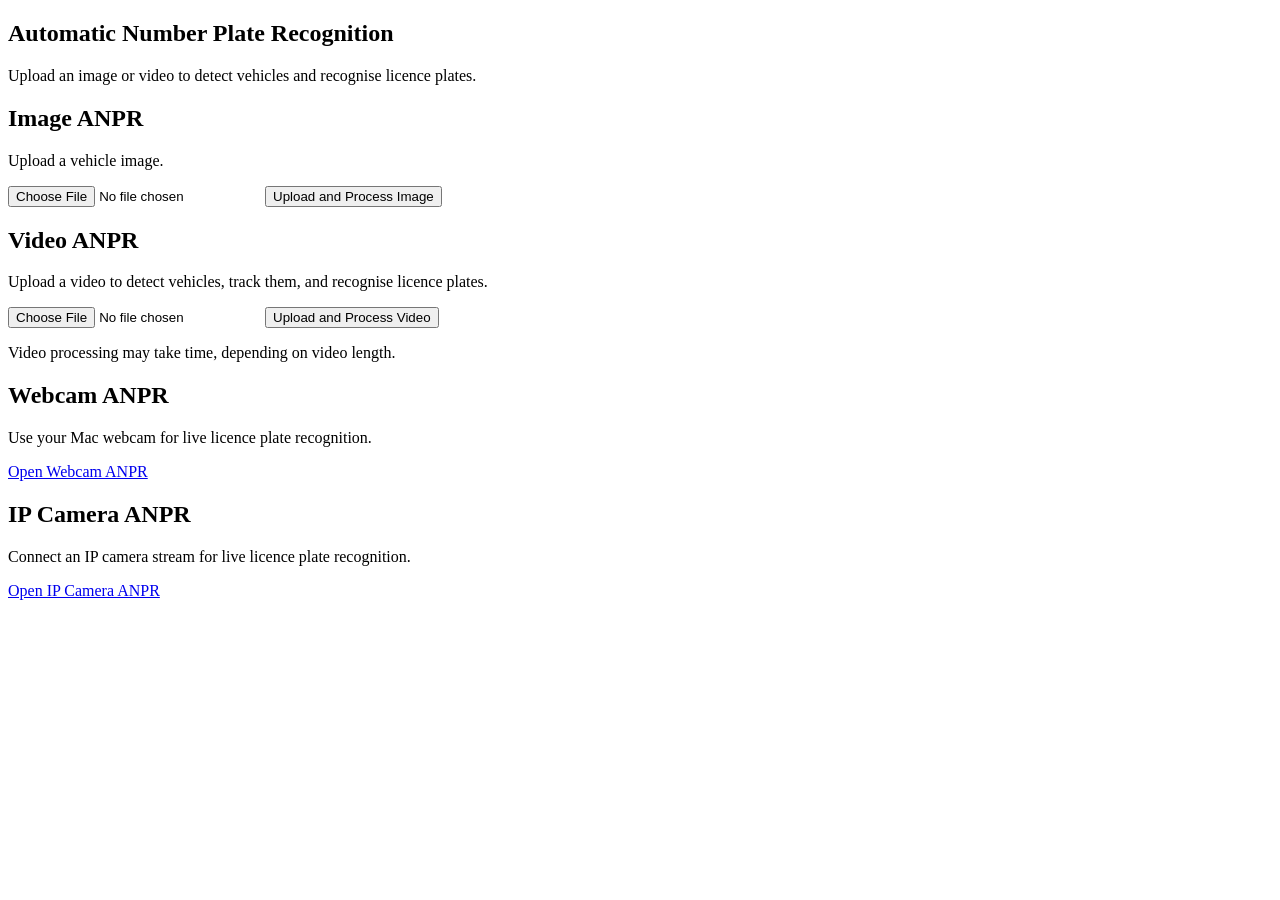
==== app/templates/index.html @ 35fe292f "Initial commit - ANPR project" ====
<!DOCTYPE html>
<html lang="en">

<head>

    <meta charset="UTF-8">

    <meta
        name="viewport"
        content="width=device-width, initial-scale=1.0"
    >

    <title>ANPR System</title>

    <link
        rel="stylesheet"
        href="/static/style.css"
    >

</head>

<body>

    <main class="container">

        <section class="hero">

            <h1>
                Automatic Number Plate Recognition
            </h1>

            <p>
                Upload an image or video to detect
                vehicles and recognise licence plates.
            </p>

        </section>


        <!-- IMAGE UPLOAD -->

        <section class="upload-section">

            <h2>
                Image ANPR
            </h2>

            <p>
                Upload a vehicle image.
            </p>

            <form
                action="/process-image"
                method="post"
                enctype="multipart/form-data"
            >

                <input
                    type="file"
                    name="image"
                    accept=".jpg,.jpeg,.png"
                    required
                >

                <button
                    type="submit"
                >
                    Upload and Process Image
                </button>

            </form>

        </section>


        <!-- VIDEO PLACEHOLDER -->

        <section class="upload-section">

            <h2>
                Video ANPR
            </h2>

            <p>
                Upload a video to detect vehicles,
                track them, and recognise licence plates.
            </p>

            <form
                action="/process-video"
                method="post"
                enctype="multipart/form-data"
            >

                <input
                    type="file"
                    name="video"
                    accept=".mp4,.avi,.mov,.mkv"
                    required
                >

                <button
                    type="submit"
                >
                    Upload and Process Video
                </button>

            </form>

            <p class="small-note">

                Video processing may take time,
                depending on video length.

            </p>

        </section>


        <!-- WEBCAM PLACEHOLDER -->

        <section class="upload-section">

            <h2>
                Webcam ANPR
            </h2>

            <p>
                Use your Mac webcam for
                live licence plate recognition.
            </p>

            <a
                class="mode-link"
                href="/webcam"
            >

                Open Webcam ANPR

            </a>

        </section>


        <!-- IP CAMERA PLACEHOLDER -->
        
        <section class="upload-section">

            <h2>
                IP Camera ANPR
            </h2>

            <p>
                Connect an IP camera stream
                for live licence plate recognition.
            </p>

            <a
                class="mode-link"
                href="/ip-camera"
            >
                Open IP Camera ANPR
            </a>

        </section>

    </main>

</body>

</html>
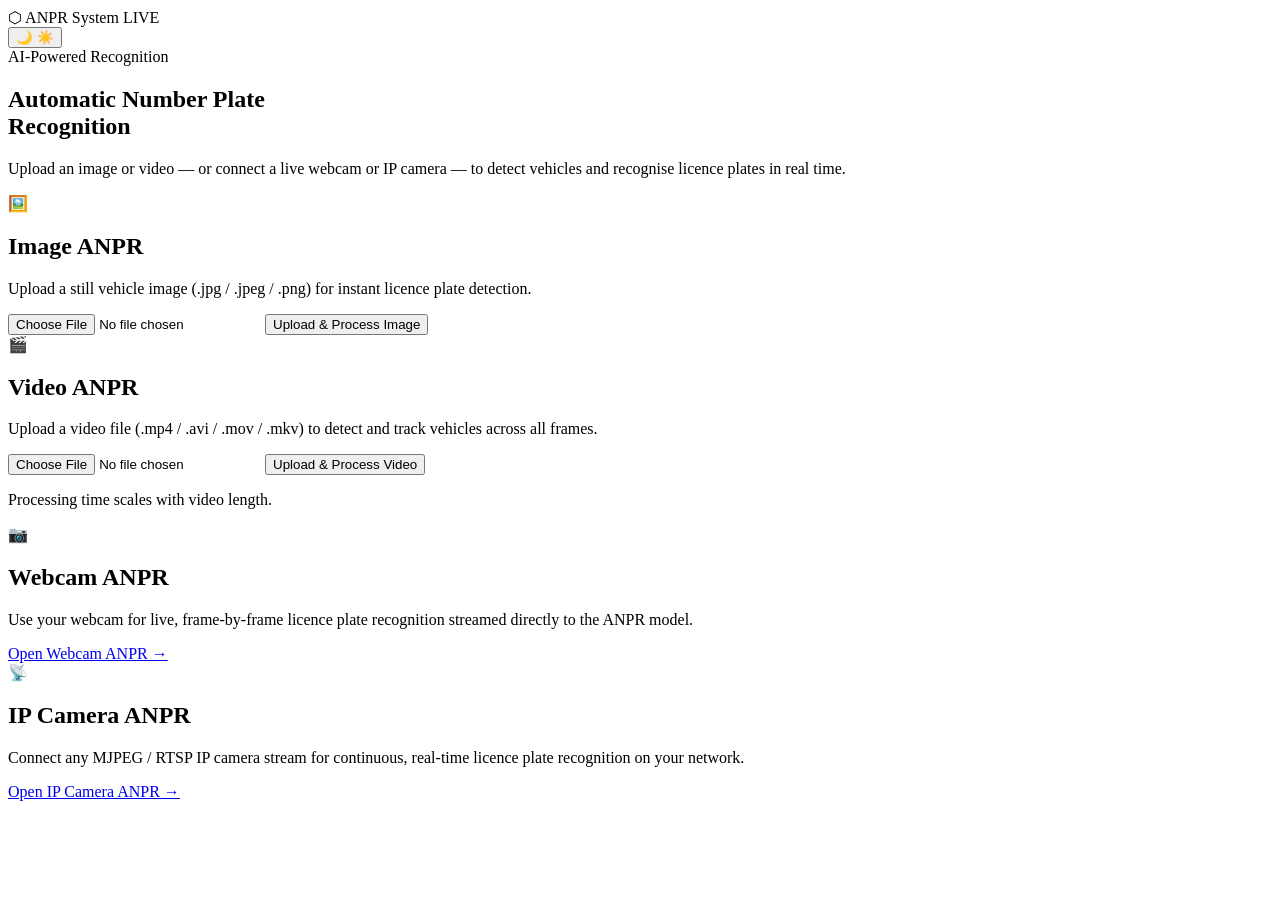
==== commit 35837b1b: "Prepare for deployment: add Dockerfile, Procfile, and update requirements" ====
--- a/app/templates/index.html
+++ b/app/templates/index.html
@@ -1,171 +1,209 @@
 <!DOCTYPE html>
-<html lang="en">
+<html lang="en" data-theme="dark">
 
 <head>
-
     <meta charset="UTF-8">
-
-    <meta
-        name="viewport"
-        content="width=device-width, initial-scale=1.0"
-    >
-
-    <title>ANPR System</title>
-
-    <link
-        rel="stylesheet"
-        href="/static/style.css"
-    >
-
+    <meta name="viewport" content="width=device-width, initial-scale=1.0">
+    <meta name="description" content="Automatic Number Plate Recognition system — upload images, videos, or connect a live webcam or IP camera for real-time licence plate detection.">
+    <title>ANPR System — Automatic Number Plate Recognition</title>
+    <link rel="stylesheet" href="/static/style.css">
 </head>
 
 <body>
 
-    <main class="container">
-
+    <!-- ── Fixed Glassmorphism Navbar ── -->
+    <nav class="anpr-navbar">
+        <span class="nav-logo">⬡ ANPR System</span>
+        <span class="nav-badge">LIVE</span>
+    </nav>
+
+    <!-- ── Dark / Light Theme Toggle (vanilla JS only) ── -->
+    <button id="theme-toggle" aria-label="Toggle colour theme" title="Toggle dark / light mode">
+        <span class="icon-moon">🌙</span>
+        <span class="icon-sun">☀️</span>
+    </button>
+
+    <main class="container page-flip">
+
+        <!-- ═══════════════════════════════════════════
+             HERO
+        ═══════════════════════════════════════════ -->
         <section class="hero">
-
-            <h1>
-                Automatic Number Plate Recognition
-            </h1>
+            <div class="hero-eyebrow">AI-Powered Recognition</div>
+
+            <h1>Automatic Number Plate<br>Recognition</h1>
 
             <p>
-                Upload an image or video to detect
-                vehicles and recognise licence plates.
+                Upload an image or video — or connect a live webcam
+                or IP camera — to detect vehicles and recognise
+                licence plates in real time.
             </p>
-
         </section>
 
 
-        <!-- IMAGE UPLOAD -->
-
-        <section class="upload-section">
-
-            <h2>
-                Image ANPR
-            </h2>
-
-            <p>
-                Upload a vehicle image.
-            </p>
-
-            <form
-                action="/process-image"
-                method="post"
-                enctype="multipart/form-data"
-            >
-
-                <input
-                    type="file"
-                    name="image"
-                    accept=".jpg,.jpeg,.png"
-                    required
+        <!-- ═══════════════════════════════════════════
+             BENTO GRID — Four mode cards
+             Drop-in: existing form/link markup is
+             embedded directly inside each card below.
+        ═══════════════════════════════════════════ -->
+        <div class="mode-grid">
+
+            <!-- ── IMAGE ANPR CARD ──
+                 DROP YOUR IMAGE UPLOAD FORM HERE
+                 (form action="/process-image" is preserved) -->
+            <div class="mode-card upload-section">
+                <div class="card-icon">🖼️</div>
+
+                <h2>Image ANPR</h2>
+
+                <p>
+                    Upload a still vehicle image (.jpg / .jpeg / .png)
+                    for instant licence plate detection.
+                </p>
+
+                <!--
+                ╔══════════════════════════════════╗
+                ║  EXISTING IMAGE UPLOAD FORM      ║
+                ║  action, method, enctype — all   ║
+                ║  unchanged from original         ║
+                ╚══════════════════════════════════╝
+                -->
+                <form
+                    action="/process-image"
+                    method="post"
+                    enctype="multipart/form-data"
                 >
-
-                <button
-                    type="submit"
+                    <input
+                        type="file"
+                        name="image"
+                        accept=".jpg,.jpeg,.png"
+                        required
+                    >
+
+                    <button type="submit">
+                        Upload &amp; Process Image
+                    </button>
+                </form>
+            </div>
+
+
+            <!-- ── VIDEO ANPR CARD ──
+                 DROP YOUR VIDEO UPLOAD FORM HERE
+                 (form action="/process-video" is preserved) -->
+            <div class="mode-card upload-section">
+                <div class="card-icon">🎬</div>
+
+                <h2>Video ANPR</h2>
+
+                <p>
+                    Upload a video file (.mp4 / .avi / .mov / .mkv)
+                    to detect and track vehicles across all frames.
+                </p>
+
+                <!--
+                ╔══════════════════════════════════╗
+                ║  EXISTING VIDEO UPLOAD FORM      ║
+                ║  action, method, enctype — all   ║
+                ║  unchanged from original         ║
+                ╚══════════════════════════════════╝
+                -->
+                <form
+                    action="/process-video"
+                    method="post"
+                    enctype="multipart/form-data"
                 >
-                    Upload and Process Image
-                </button>
-
-            </form>
-
-        </section>
-
-
-        <!-- VIDEO PLACEHOLDER -->
-
-        <section class="upload-section">
-
-            <h2>
-                Video ANPR
-            </h2>
-
-            <p>
-                Upload a video to detect vehicles,
-                track them, and recognise licence plates.
-            </p>
-
-            <form
-                action="/process-video"
-                method="post"
-                enctype="multipart/form-data"
-            >
-
-                <input
-                    type="file"
-                    name="video"
-                    accept=".mp4,.avi,.mov,.mkv"
-                    required
-                >
-
-                <button
-                    type="submit"
-                >
-                    Upload and Process Video
-                </button>
-
-            </form>
-
-            <p class="small-note">
-
-                Video processing may take time,
-                depending on video length.
-
-            </p>
-
-        </section>
-
-
-        <!-- WEBCAM PLACEHOLDER -->
-
-        <section class="upload-section">
-
-            <h2>
-                Webcam ANPR
-            </h2>
-
-            <p>
-                Use your Mac webcam for
-                live licence plate recognition.
-            </p>
-
-            <a
-                class="mode-link"
-                href="/webcam"
-            >
-
-                Open Webcam ANPR
-
-            </a>
-
-        </section>
-
-
-        <!-- IP CAMERA PLACEHOLDER -->
-        
-        <section class="upload-section">
-
-            <h2>
-                IP Camera ANPR
-            </h2>
-
-            <p>
-                Connect an IP camera stream
-                for live licence plate recognition.
-            </p>
-
-            <a
-                class="mode-link"
-                href="/ip-camera"
-            >
-                Open IP Camera ANPR
-            </a>
-
-        </section>
+                    <input
+                        type="file"
+                        name="video"
+                        accept=".mp4,.avi,.mov,.mkv"
+                        required
+                    >
+
+                    <button type="submit">
+                        Upload &amp; Process Video
+                    </button>
+                </form>
+
+                <p class="small-note">
+                    Processing time scales with video length.
+                </p>
+            </div>
+
+
+            <!-- ── WEBCAM ANPR CARD ──
+                 Link href="/webcam" is preserved -->
+            <div class="mode-card upload-section">
+                <div class="card-icon">📷</div>
+
+                <h2>Webcam ANPR</h2>
+
+                <p>
+                    Use your webcam for live, frame-by-frame
+                    licence plate recognition streamed directly
+                    to the ANPR model.
+                </p>
+
+                <!--
+                ╔══════════════════════════════════╗
+                ║  EXISTING WEBCAM LINK            ║
+                ║  href, class — unchanged         ║
+                ╚══════════════════════════════════╝
+                -->
+                <a class="mode-link" href="/webcam">
+                    Open Webcam ANPR →
+                </a>
+            </div>
+
+
+            <!-- ── IP CAMERA ANPR CARD ──
+                 Link href="/ip-camera" is preserved -->
+            <div class="mode-card upload-section">
+                <div class="card-icon">📡</div>
+
+                <h2>IP Camera ANPR</h2>
+
+                <p>
+                    Connect any MJPEG / RTSP IP camera stream
+                    for continuous, real-time licence plate
+                    recognition on your network.
+                </p>
+
+                <!--
+                ╔══════════════════════════════════╗
+                ║  EXISTING IP CAMERA LINK         ║
+                ║  href, class — unchanged         ║
+                ╚══════════════════════════════════╝
+                -->
+                <a class="mode-link" href="/ip-camera">
+                    Open IP Camera ANPR →
+                </a>
+            </div>
+
+        </div><!-- /.mode-grid -->
 
     </main>
 
+
+    <!-- ── Theme Toggle Script (minimal vanilla JS — UI only) ── -->
+    <script>
+        /* Theme toggle — only touches data-theme attribute on <html> */
+        (function () {
+            const html   = document.documentElement;
+            const toggle = document.getElementById('theme-toggle');
+
+            /* Restore saved preference */
+            const saved = localStorage.getItem('anpr-theme');
+            if (saved) html.setAttribute('data-theme', saved);
+
+            toggle.addEventListener('click', function () {
+                const current = html.getAttribute('data-theme');
+                const next    = current === 'dark' ? 'light' : 'dark';
+                html.setAttribute('data-theme', next);
+                localStorage.setItem('anpr-theme', next);
+            });
+        })();
+    </script>
+
 </body>
 
 </html>
